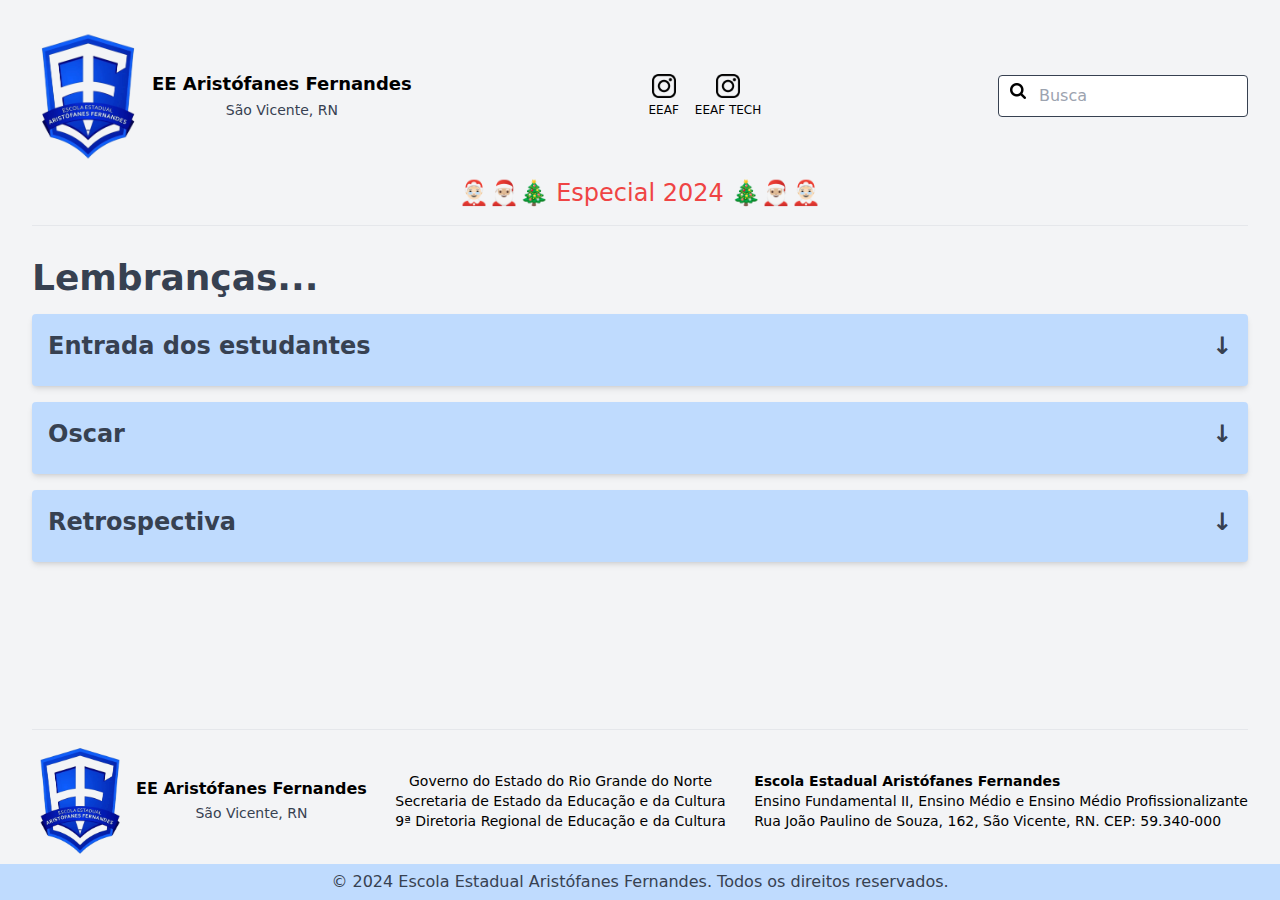
==== src/especial2024.html @ 7f9d2aff "Seção especial 2024" ====
<!DOCTYPE html>
<html lang="pt-br">

<head>
    <meta charset="UTF-8">
    <meta name="viewport" content="width=device-width, initial-scale=1.0">
    <title>Modalidades - EEAF</title>
    <link rel="stylesheet" href="./output.css" />
    <link rel="shortcut icon" href="../imagens/logo-eeaf.png" type="image/x-icon">
</head>

<body class="flex flex-col min-h-screen bg-gray-100">
    <header class="m-4 md:m-8">
        <div class="flex flex-col md:flex-row md:justify-between items-center">
            <!-- logo -->
            <a href="../index.html" class="flex items-center mb-4 md:mb-0">
                <img src="../imagens/logo-eeaf.png" alt="Impossível carregar logo" class="w-28" />
                <div class="ml-2 text-center">
                    <span class="text-lg font-semibold">EE Aristófanes Fernandes</span><br />
                    <span class="text-gray-700 text-sm">São Vicente, RN</span>
                </div>
            </a>

            <!-- redes sociais -->
            <div class="flex space-x-4 mb-4 md:mb-0">
                <a href="https://www.instagram.com/e.e.aristofanes_fernandes/" target="_blank"
                    class="flex flex-col items-center">
                    <img src="../imagens/logo-instagram.png" alt="Logo do Instagram indisponível" class="w-6 mb-1" />
                    <div class="text-xs">EEAF</div>
                </a>
                <a href="https://www.instagram.com/eeaftech/" target="_blank" class="flex flex-col items-center">
                    <img src="../imagens/logo-instagram.png" alt="Logo do Instagram indisponível" class="w-6 mb-1" />
                    <div class="text-xs">EEAF TECH</div>
                </a>

                <!-- <a href="#">
                    <img src="../imagens/logo-whatsapp.png" alt="Logo do WhatsApp indisponível" class="w-6" />
                </a> -->
            </div>

            <!-- busca -->
            <div class="relative">
                <input type="search" class="border border-gray-700 rounded outline-none p-2 pl-10 text-md"
                    placeholder="Busca">
                <img src="../imagens/lupa.png" class="absolute left-3 top-2 w-4 cursor-pointer">
            </div>
        </div>

        <nav class="mt-4">
            <ul class="flex flex-wrap justify-center space-x-8 text-gray-700 cursor-pointer">
                <li><a href="#"
                        class="hover:transition hover:duration-200 hover:text-blue-500 text-2xl text-red-500">🤶🏻🎅🏼🎄
                        Especial 2024 🎄🎅🏼🤶🏻</a></li>
            </ul>
        </nav>
        <hr class="mt-4" />
    </header>

    <main class="mx-4 md:mx-8 space-y-4 flex-grow text-gray-700">
        <h1 class="text-3xl md:text-4xl font-bold mb-4">Lembranças...</h1>
        <!-- lembranças -->

        <!-- entrada dos estudantes -->
        <div class="w-full max-w-full mx-auto space-y-4">
            <div class="bg-blue-200 hover:bg-blue-300 cursor-pointer p-4 rounded shadow-md">
                <h2 class="text-2xl font-bold mb-2 flex items-center cursor-pointer" onclick="toggleContent(this)">
                    <span class="text-gray-700">Entrada dos estudantes</span>
                    <span class="ml-auto transform transition-transform duration-300" id="arrow">
                        &darr; <!-- Você pode substituir por um ícone SVG ou Font Awesome -->
                    </span>
                </h2>
                <p class="text-justify hidden" style="padding:56.34% 0 0 0;position:relative;">
                    <iframe
                        src="https://player.vimeo.com/video/1040495493?title=0&amp;byline=0&amp;portrait=0&amp;badge=0&amp;autopause=0&amp;player_id=0&amp;app_id=58479"
                        frameborder="0" allow="autoplay; fullscreen; picture-in-picture; clipboard-write"
                        style="position:absolute;top:0;left:0;width:100%;height:100%;"
                        title="2024 Aula da saudade - Entrada"></iframe>
                    <script src="https://player.vimeo.com/api/player.js"></script>
                </p>
            </div>
        </div>

        <!-- oscar -->
        <div class="w-full max-w-full mx-auto space-y-4">
            <div class="bg-blue-200 hover:bg-blue-300 cursor-pointer p-4 rounded shadow-md">
                <h2 class="text-2xl font-bold mb-2 flex items-center cursor-pointer" onclick="toggleContent(this)">
                    <span class="text-gray-700">Oscar</span>
                    <span class="ml-auto transform transition-transform duration-300" id="arrow">
                        &darr; <!-- Você pode substituir por um ícone SVG ou Font Awesome -->
                    </span>
                </h2>
                <p class="text-justify hidden" style="padding:56.34% 0 0 0;position:relative;">
                    <iframe
                        src="https://player.vimeo.com/video/1040501749?title=0&amp;byline=0&amp;portrait=0&amp;badge=0&amp;autopause=0&amp;player_id=0&amp;app_id=58479"
                        frameborder="0" allow="autoplay; fullscreen; picture-in-picture; clipboard-write"
                        style="position:absolute;top:0;left:0;width:100%;height:100%;"
                        title="2024 Aula da saudade - Oscar"></iframe>
                    <script src="https://player.vimeo.com/api/player.js"></script>
                </p>
            </div>
        </div>

        <!-- retrospectiva -->
        <div class="w-full max-w-full mx-auto space-y-4">
            <div class="bg-blue-200 hover:bg-blue-300 cursor-pointer p-4 rounded shadow-md">
                <h2 class="text-2xl font-bold mb-2 flex items-center cursor-pointer" onclick="toggleContent(this)">
                    <span class="text-gray-700">Retrospectiva</span>
                    <span class="ml-auto transform transition-transform duration-300" id="arrow">
                        &darr; <!-- Você pode substituir por um ícone SVG ou Font Awesome -->
                    </span>
                </h2>
                <p class="text-justify hidden" style="padding:56.34% 0 0 0;position:relative;">
                    <iframe
                        src="https://player.vimeo.com/video/1040501806?title=0&amp;byline=0&amp;portrait=0&amp;badge=0&amp;autopause=0&amp;player_id=0&amp;app_id=58479"
                        frameborder="0" allow="autoplay; fullscreen; picture-in-picture; clipboard-write"
                        style="position:absolute;top:0;left:0;width:100%;height:100%;"
                        title="2024 Aula da saudade - Retrospectiva"></iframe>
                    <script src="https://player.vimeo.com/api/player.js"></script>
                </p>
            </div>
        </div>

    </main>

    <footer class="mt-auto px-4 md:px-8 pb-2 pt-4">
        <hr class="mb-4">
        <div class="flex flex-col md:flex-row justify-between items-center">
            <div class="flex items-center mb-4 md:mb-0">
                <a href="../index.html" class="flex items-center">
                    <img src="../imagens/logo-eeaf.png" alt="Impossível carregar logo" class="w-20 md:w-24" />
                    <div class="ml-2 text-center">
                        <span class="font-semibold">EE Aristófanes Fernandes</span><br />
                        <span class="text-gray-700 text-sm">São Vicente, RN</span>
                    </div>
                </a>
            </div>
            <div class="text-center text-sm mb-4 md:mb-0">
                Governo do Estado do Rio Grande do Norte <br />
                Secretaria de Estado da Educação e da Cultura <br />
                9ª Diretoria Regional de Educação e da Cultura <br />
            </div>
            <div class="text-sm">
                <span class="font-bold">Escola Estadual Aristófanes Fernandes</span><br />
                Ensino Fundamental II, Ensino Médio e Ensino Médio Profissionalizante <br />
                Rua João Paulino de Souza, 162, São Vicente, RN. CEP: 59.340-000 <br />
            </div>
        </div>
    </footer>

    <div class="bg-blue-200 text-gray-700 text-center h-9 flex items-center justify-center">
        &copy; 2024 Escola Estadual Aristófanes Fernandes. Todos os direitos reservados.
    </div>
    <script src="./scripts.js"></script>
</body>

</html>
---- src/output.css ----
*, ::before, ::after {
  --tw-border-spacing-x: 0;
  --tw-border-spacing-y: 0;
  --tw-translate-x: 0;
  --tw-translate-y: 0;
  --tw-rotate: 0;
  --tw-skew-x: 0;
  --tw-skew-y: 0;
  --tw-scale-x: 1;
  --tw-scale-y: 1;
  --tw-pan-x:  ;
  --tw-pan-y:  ;
  --tw-pinch-zoom:  ;
  --tw-scroll-snap-strictness: proximity;
  --tw-gradient-from-position:  ;
  --tw-gradient-via-position:  ;
  --tw-gradient-to-position:  ;
  --tw-ordinal:  ;
  --tw-slashed-zero:  ;
  --tw-numeric-figure:  ;
  --tw-numeric-spacing:  ;
  --tw-numeric-fraction:  ;
  --tw-ring-inset:  ;
  --tw-ring-offset-width: 0px;
  --tw-ring-offset-color: #fff;
  --tw-ring-color: rgb(59 130 246 / 0.5);
  --tw-ring-offset-shadow: 0 0 #0000;
  --tw-ring-shadow: 0 0 #0000;
  --tw-shadow: 0 0 #0000;
  --tw-shadow-colored: 0 0 #0000;
  --tw-blur:  ;
  --tw-brightness:  ;
  --tw-contrast:  ;
  --tw-grayscale:  ;
  --tw-hue-rotate:  ;
  --tw-invert:  ;
  --tw-saturate:  ;
  --tw-sepia:  ;
  --tw-drop-shadow:  ;
  --tw-backdrop-blur:  ;
  --tw-backdrop-brightness:  ;
  --tw-backdrop-contrast:  ;
  --tw-backdrop-grayscale:  ;
  --tw-backdrop-hue-rotate:  ;
  --tw-backdrop-invert:  ;
  --tw-backdrop-opacity:  ;
  --tw-backdrop-saturate:  ;
  --tw-backdrop-sepia:  ;
  --tw-contain-size:  ;
  --tw-contain-layout:  ;
  --tw-contain-paint:  ;
  --tw-contain-style:  ;
}

::backdrop {
  --tw-border-spacing-x: 0;
  --tw-border-spacing-y: 0;
  --tw-translate-x: 0;
  --tw-translate-y: 0;
  --tw-rotate: 0;
  --tw-skew-x: 0;
  --tw-skew-y: 0;
  --tw-scale-x: 1;
  --tw-scale-y: 1;
  --tw-pan-x:  ;
  --tw-pan-y:  ;
  --tw-pinch-zoom:  ;
  --tw-scroll-snap-strictness: proximity;
  --tw-gradient-from-position:  ;
  --tw-gradient-via-position:  ;
  --tw-gradient-to-position:  ;
  --tw-ordinal:  ;
  --tw-slashed-zero:  ;
  --tw-numeric-figure:  ;
  --tw-numeric-spacing:  ;
  --tw-numeric-fraction:  ;
  --tw-ring-inset:  ;
  --tw-ring-offset-width: 0px;
  --tw-ring-offset-color: #fff;
  --tw-ring-color: rgb(59 130 246 / 0.5);
  --tw-ring-offset-shadow: 0 0 #0000;
  --tw-ring-shadow: 0 0 #0000;
  --tw-shadow: 0 0 #0000;
  --tw-shadow-colored: 0 0 #0000;
  --tw-blur:  ;
  --tw-brightness:  ;
  --tw-contrast:  ;
  --tw-grayscale:  ;
  --tw-hue-rotate:  ;
  --tw-invert:  ;
  --tw-saturate:  ;
  --tw-sepia:  ;
  --tw-drop-shadow:  ;
  --tw-backdrop-blur:  ;
  --tw-backdrop-brightness:  ;
  --tw-backdrop-contrast:  ;
  --tw-backdrop-grayscale:  ;
  --tw-backdrop-hue-rotate:  ;
  --tw-backdrop-invert:  ;
  --tw-backdrop-opacity:  ;
  --tw-backdrop-saturate:  ;
  --tw-backdrop-sepia:  ;
  --tw-contain-size:  ;
  --tw-contain-layout:  ;
  --tw-contain-paint:  ;
  --tw-contain-style:  ;
}

/*
! tailwindcss v3.4.17 | MIT License | https://tailwindcss.com
*/

/*
1. Prevent padding and border from affecting element width. (https://github.com/mozdevs/cssremedy/issues/4)
2. Allow adding a border to an element by just adding a border-width. (https://github.com/tailwindcss/tailwindcss/pull/116)
*/

*,
::before,
::after {
  box-sizing: border-box;
  /* 1 */
  border-width: 0;
  /* 2 */
  border-style: solid;
  /* 2 */
  border-color: #e5e7eb;
  /* 2 */
}

::before,
::after {
  --tw-content: '';
}

/*
1. Use a consistent sensible line-height in all browsers.
2. Prevent adjustments of font size after orientation changes in iOS.
3. Use a more readable tab size.
4. Use the user's configured `sans` font-family by default.
5. Use the user's configured `sans` font-feature-settings by default.
6. Use the user's configured `sans` font-variation-settings by default.
7. Disable tap highlights on iOS
*/

html,
:host {
  line-height: 1.5;
  /* 1 */
  -webkit-text-size-adjust: 100%;
  /* 2 */
  -moz-tab-size: 4;
  /* 3 */
  -o-tab-size: 4;
     tab-size: 4;
  /* 3 */
  font-family: ui-sans-serif, system-ui, sans-serif, "Apple Color Emoji", "Segoe UI Emoji", "Segoe UI Symbol", "Noto Color Emoji";
  /* 4 */
  font-feature-settings: normal;
  /* 5 */
  font-variation-settings: normal;
  /* 6 */
  -webkit-tap-highlight-color: transparent;
  /* 7 */
}

/*
1. Remove the margin in all browsers.
2. Inherit line-height from `html` so users can set them as a class directly on the `html` element.
*/

body {
  margin: 0;
  /* 1 */
  line-height: inherit;
  /* 2 */
}

/*
1. Add the correct height in Firefox.
2. Correct the inheritance of border color in Firefox. (https://bugzilla.mozilla.org/show_bug.cgi?id=190655)
3. Ensure horizontal rules are visible by default.
*/

hr {
  height: 0;
  /* 1 */
  color: inherit;
  /* 2 */
  border-top-width: 1px;
  /* 3 */
}

/*
Add the correct text decoration in Chrome, Edge, and Safari.
*/

abbr:where([title]) {
  -webkit-text-decoration: underline dotted;
          text-decoration: underline dotted;
}

/*
Remove the default font size and weight for headings.
*/

h1,
h2,
h3,
h4,
h5,
h6 {
  font-size: inherit;
  font-weight: inherit;
}

/*
Reset links to optimize for opt-in styling instead of opt-out.
*/

a {
  color: inherit;
  text-decoration: inherit;
}

/*
Add the correct font weight in Edge and Safari.
*/

b,
strong {
  font-weight: bolder;
}

/*
1. Use the user's configured `mono` font-family by default.
2. Use the user's configured `mono` font-feature-settings by default.
3. Use the user's configured `mono` font-variation-settings by default.
4. Correct the odd `em` font sizing in all browsers.
*/

code,
kbd,
samp,
pre {
  font-family: ui-monospace, SFMono-Regular, Menlo, Monaco, Consolas, "Liberation Mono", "Courier New", monospace;
  /* 1 */
  font-feature-settings: normal;
  /* 2 */
  font-variation-settings: normal;
  /* 3 */
  font-size: 1em;
  /* 4 */
}

/*
Add the correct font size in all browsers.
*/

small {
  font-size: 80%;
}

/*
Prevent `sub` and `sup` elements from affecting the line height in all browsers.
*/

sub,
sup {
  font-size: 75%;
  line-height: 0;
  position: relative;
  vertical-align: baseline;
}

sub {
  bottom: -0.25em;
}

sup {
  top: -0.5em;
}

/*
1. Remove text indentation from table contents in Chrome and Safari. (https://bugs.chromium.org/p/chromium/issues/detail?id=999088, https://bugs.webkit.org/show_bug.cgi?id=201297)
2. Correct table border color inheritance in all Chrome and Safari. (https://bugs.chromium.org/p/chromium/issues/detail?id=935729, https://bugs.webkit.org/show_bug.cgi?id=195016)
3. Remove gaps between table borders by default.
*/

table {
  text-indent: 0;
  /* 1 */
  border-color: inherit;
  /* 2 */
  border-collapse: collapse;
  /* 3 */
}

/*
1. Change the font styles in all browsers.
2. Remove the margin in Firefox and Safari.
3. Remove default padding in all browsers.
*/

button,
input,
optgroup,
select,
textarea {
  font-family: inherit;
  /* 1 */
  font-feature-settings: inherit;
  /* 1 */
  font-variation-settings: inherit;
  /* 1 */
  font-size: 100%;
  /* 1 */
  font-weight: inherit;
  /* 1 */
  line-height: inherit;
  /* 1 */
  letter-spacing: inherit;
  /* 1 */
  color: inherit;
  /* 1 */
  margin: 0;
  /* 2 */
  padding: 0;
  /* 3 */
}

/*
Remove the inheritance of text transform in Edge and Firefox.
*/

button,
select {
  text-transform: none;
}

/*
1. Correct the inability to style clickable types in iOS and Safari.
2. Remove default button styles.
*/

button,
input:where([type='button']),
input:where([type='reset']),
input:where([type='submit']) {
  -webkit-appearance: button;
  /* 1 */
  background-color: transparent;
  /* 2 */
  background-image: none;
  /* 2 */
}

/*
Use the modern Firefox focus style for all focusable elements.
*/

:-moz-focusring {
  outline: auto;
}

/*
Remove the additional `:invalid` styles in Firefox. (https://github.com/mozilla/gecko-dev/blob/2f9eacd9d3d995c937b4251a5557d95d494c9be1/layout/style/res/forms.css#L728-L737)
*/

:-moz-ui-invalid {
  box-shadow: none;
}

/*
Add the correct vertical alignment in Chrome and Firefox.
*/

progress {
  vertical-align: baseline;
}

/*
Correct the cursor style of increment and decrement buttons in Safari.
*/

::-webkit-inner-spin-button,
::-webkit-outer-spin-button {
  height: auto;
}

/*
1. Correct the odd appearance in Chrome and Safari.
2. Correct the outline style in Safari.
*/

[type='search'] {
  -webkit-appearance: textfield;
  /* 1 */
  outline-offset: -2px;
  /* 2 */
}

/*
Remove the inner padding in Chrome and Safari on macOS.
*/

::-webkit-search-decoration {
  -webkit-appearance: none;
}

/*
1. Correct the inability to style clickable types in iOS and Safari.
2. Change font properties to `inherit` in Safari.
*/

::-webkit-file-upload-button {
  -webkit-appearance: button;
  /* 1 */
  font: inherit;
  /* 2 */
}

/*
Add the correct display in Chrome and Safari.
*/

summary {
  display: list-item;
}

/*
Removes the default spacing and border for appropriate elements.
*/

blockquote,
dl,
dd,
h1,
h2,
h3,
h4,
h5,
h6,
hr,
figure,
p,
pre {
  margin: 0;
}

fieldset {
  margin: 0;
  padding: 0;
}

legend {
  padding: 0;
}

ol,
ul,
menu {
  list-style: none;
  margin: 0;
  padding: 0;
}

/*
Reset default styling for dialogs.
*/

dialog {
  padding: 0;
}

/*
Prevent resizing textareas horizontally by default.
*/

textarea {
  resize: vertical;
}

/*
1. Reset the default placeholder opacity in Firefox. (https://github.com/tailwindlabs/tailwindcss/issues/3300)
2. Set the default placeholder color to the user's configured gray 400 color.
*/

input::-moz-placeholder, textarea::-moz-placeholder {
  opacity: 1;
  /* 1 */
  color: #9ca3af;
  /* 2 */
}

input::placeholder,
textarea::placeholder {
  opacity: 1;
  /* 1 */
  color: #9ca3af;
  /* 2 */
}

/*
Set the default cursor for buttons.
*/

button,
[role="button"] {
  cursor: pointer;
}

/*
Make sure disabled buttons don't get the pointer cursor.
*/

:disabled {
  cursor: default;
}

/*
1. Make replaced elements `display: block` by default. (https://github.com/mozdevs/cssremedy/issues/14)
2. Add `vertical-align: middle` to align replaced elements more sensibly by default. (https://github.com/jensimmons/cssremedy/issues/14#issuecomment-634934210)
   This can trigger a poorly considered lint error in some tools but is included by design.
*/

img,
svg,
video,
canvas,
audio,
iframe,
embed,
object {
  display: block;
  /* 1 */
  vertical-align: middle;
  /* 2 */
}

/*
Constrain images and videos to the parent width and preserve their intrinsic aspect ratio. (https://github.com/mozdevs/cssremedy/issues/14)
*/

img,
video {
  max-width: 100%;
  height: auto;
}

/* Make elements with the HTML hidden attribute stay hidden by default */

[hidden]:where(:not([hidden="until-found"])) {
  display: none;
}

.absolute {
  position: absolute;
}

.relative {
  position: relative;
}

.left-3 {
  left: 0.75rem;
}

.top-2 {
  top: 0.5rem;
}

.m-4 {
  margin: 1rem;
}

.mx-4 {
  margin-left: 1rem;
  margin-right: 1rem;
}

.mx-auto {
  margin-left: auto;
  margin-right: auto;
}

.mb-1 {
  margin-bottom: 0.25rem;
}

.mb-2 {
  margin-bottom: 0.5rem;
}

.mb-4 {
  margin-bottom: 1rem;
}

.ml-16 {
  margin-left: 4rem;
}

.ml-2 {
  margin-left: 0.5rem;
}

.ml-auto {
  margin-left: auto;
}

.mt-4 {
  margin-top: 1rem;
}

.mt-8 {
  margin-top: 2rem;
}

.mt-auto {
  margin-top: auto;
}

.block {
  display: block;
}

.flex {
  display: flex;
}

.hidden {
  display: none;
}

.h-9 {
  height: 2.25rem;
}

.min-h-screen {
  min-height: 100vh;
}

.w-20 {
  width: 5rem;
}

.w-24 {
  width: 6rem;
}

.w-28 {
  width: 7rem;
}

.w-4 {
  width: 1rem;
}

.w-6 {
  width: 1.5rem;
}

.w-full {
  width: 100%;
}

.max-w-3xl {
  max-width: 48rem;
}

.max-w-full {
  max-width: 100%;
}

.flex-grow {
  flex-grow: 1;
}

.transform {
  transform: translate(var(--tw-translate-x), var(--tw-translate-y)) rotate(var(--tw-rotate)) skewX(var(--tw-skew-x)) skewY(var(--tw-skew-y)) scaleX(var(--tw-scale-x)) scaleY(var(--tw-scale-y));
}

.cursor-pointer {
  cursor: pointer;
}

.list-disc {
  list-style-type: disc;
}

.flex-col {
  flex-direction: column;
}

.flex-wrap {
  flex-wrap: wrap;
}

.items-center {
  align-items: center;
}

.justify-center {
  justify-content: center;
}

.justify-between {
  justify-content: space-between;
}

.space-x-4 > :not([hidden]) ~ :not([hidden]) {
  --tw-space-x-reverse: 0;
  margin-right: calc(1rem * var(--tw-space-x-reverse));
  margin-left: calc(1rem * calc(1 - var(--tw-space-x-reverse)));
}

.space-x-8 > :not([hidden]) ~ :not([hidden]) {
  --tw-space-x-reverse: 0;
  margin-right: calc(2rem * var(--tw-space-x-reverse));
  margin-left: calc(2rem * calc(1 - var(--tw-space-x-reverse)));
}

.space-y-4 > :not([hidden]) ~ :not([hidden]) {
  --tw-space-y-reverse: 0;
  margin-top: calc(1rem * calc(1 - var(--tw-space-y-reverse)));
  margin-bottom: calc(1rem * var(--tw-space-y-reverse));
}

.rounded {
  border-radius: 0.25rem;
}

.border {
  border-width: 1px;
}

.border-gray-400 {
  --tw-border-opacity: 1;
  border-color: rgb(156 163 175 / var(--tw-border-opacity, 1));
}

.border-gray-700 {
  --tw-border-opacity: 1;
  border-color: rgb(55 65 81 / var(--tw-border-opacity, 1));
}

.bg-blue-200 {
  --tw-bg-opacity: 1;
  background-color: rgb(191 219 254 / var(--tw-bg-opacity, 1));
}

.bg-blue-500 {
  --tw-bg-opacity: 1;
  background-color: rgb(59 130 246 / var(--tw-bg-opacity, 1));
}

.bg-gray-100 {
  --tw-bg-opacity: 1;
  background-color: rgb(243 244 246 / var(--tw-bg-opacity, 1));
}

.bg-white {
  --tw-bg-opacity: 1;
  background-color: rgb(255 255 255 / var(--tw-bg-opacity, 1));
}

.p-2 {
  padding: 0.5rem;
}

.p-4 {
  padding: 1rem;
}

.px-2 {
  padding-left: 0.5rem;
  padding-right: 0.5rem;
}

.px-4 {
  padding-left: 1rem;
  padding-right: 1rem;
}

.pb-2 {
  padding-bottom: 0.5rem;
}

.pl-10 {
  padding-left: 2.5rem;
}

.pt-4 {
  padding-top: 1rem;
}

.text-center {
  text-align: center;
}

.text-justify {
  text-align: justify;
}

.text-2xl {
  font-size: 1.5rem;
  line-height: 2rem;
}

.text-3xl {
  font-size: 1.875rem;
  line-height: 2.25rem;
}

.text-lg {
  font-size: 1.125rem;
  line-height: 1.75rem;
}

.text-sm {
  font-size: 0.875rem;
  line-height: 1.25rem;
}

.text-xl {
  font-size: 1.25rem;
  line-height: 1.75rem;
}

.text-xs {
  font-size: 0.75rem;
  line-height: 1rem;
}

.font-bold {
  font-weight: 700;
}

.font-semibold {
  font-weight: 600;
}

.text-blue-500 {
  --tw-text-opacity: 1;
  color: rgb(59 130 246 / var(--tw-text-opacity, 1));
}

.text-blue-700 {
  --tw-text-opacity: 1;
  color: rgb(29 78 216 / var(--tw-text-opacity, 1));
}

.text-gray-700 {
  --tw-text-opacity: 1;
  color: rgb(55 65 81 / var(--tw-text-opacity, 1));
}

.text-red-500 {
  --tw-text-opacity: 1;
  color: rgb(239 68 68 / var(--tw-text-opacity, 1));
}

.text-white {
  --tw-text-opacity: 1;
  color: rgb(255 255 255 / var(--tw-text-opacity, 1));
}

.shadow-md {
  --tw-shadow: 0 4px 6px -1px rgb(0 0 0 / 0.1), 0 2px 4px -2px rgb(0 0 0 / 0.1);
  --tw-shadow-colored: 0 4px 6px -1px var(--tw-shadow-color), 0 2px 4px -2px var(--tw-shadow-color);
  box-shadow: var(--tw-ring-offset-shadow, 0 0 #0000), var(--tw-ring-shadow, 0 0 #0000), var(--tw-shadow);
}

.outline-none {
  outline: 2px solid transparent;
  outline-offset: 2px;
}

.transition-transform {
  transition-property: transform;
  transition-timing-function: cubic-bezier(0.4, 0, 0.2, 1);
  transition-duration: 150ms;
}

.duration-300 {
  transition-duration: 300ms;
}

.hover\:bg-blue-300:hover {
  --tw-bg-opacity: 1;
  background-color: rgb(147 197 253 / var(--tw-bg-opacity, 1));
}

.hover\:bg-blue-600:hover {
  --tw-bg-opacity: 1;
  background-color: rgb(37 99 235 / var(--tw-bg-opacity, 1));
}

.hover\:bg-yellow-100:hover {
  --tw-bg-opacity: 1;
  background-color: rgb(254 249 195 / var(--tw-bg-opacity, 1));
}

.hover\:text-blue-500:hover {
  --tw-text-opacity: 1;
  color: rgb(59 130 246 / var(--tw-text-opacity, 1));
}

.hover\:text-blue-600:hover {
  --tw-text-opacity: 1;
  color: rgb(37 99 235 / var(--tw-text-opacity, 1));
}

.hover\:underline:hover {
  text-decoration-line: underline;
}

.hover\:underline-offset-4:hover {
  text-underline-offset: 4px;
}

.hover\:transition:hover {
  transition-property: color, background-color, border-color, text-decoration-color, fill, stroke, opacity, box-shadow, transform, filter, -webkit-backdrop-filter;
  transition-property: color, background-color, border-color, text-decoration-color, fill, stroke, opacity, box-shadow, transform, filter, backdrop-filter;
  transition-property: color, background-color, border-color, text-decoration-color, fill, stroke, opacity, box-shadow, transform, filter, backdrop-filter, -webkit-backdrop-filter;
  transition-timing-function: cubic-bezier(0.4, 0, 0.2, 1);
  transition-duration: 150ms;
}

.hover\:duration-200:hover {
  transition-duration: 200ms;
}

@media (min-width: 768px) {
  .md\:m-8 {
    margin: 2rem;
  }

  .md\:mx-8 {
    margin-left: 2rem;
    margin-right: 2rem;
  }

  .md\:mb-0 {
    margin-bottom: 0px;
  }

  .md\:w-1\/2 {
    width: 50%;
  }

  .md\:w-24 {
    width: 6rem;
  }

  .md\:flex-row {
    flex-direction: row;
  }

  .md\:justify-between {
    justify-content: space-between;
  }

  .md\:px-8 {
    padding-left: 2rem;
    padding-right: 2rem;
  }

  .md\:text-4xl {
    font-size: 2.25rem;
    line-height: 2.5rem;
  }
}
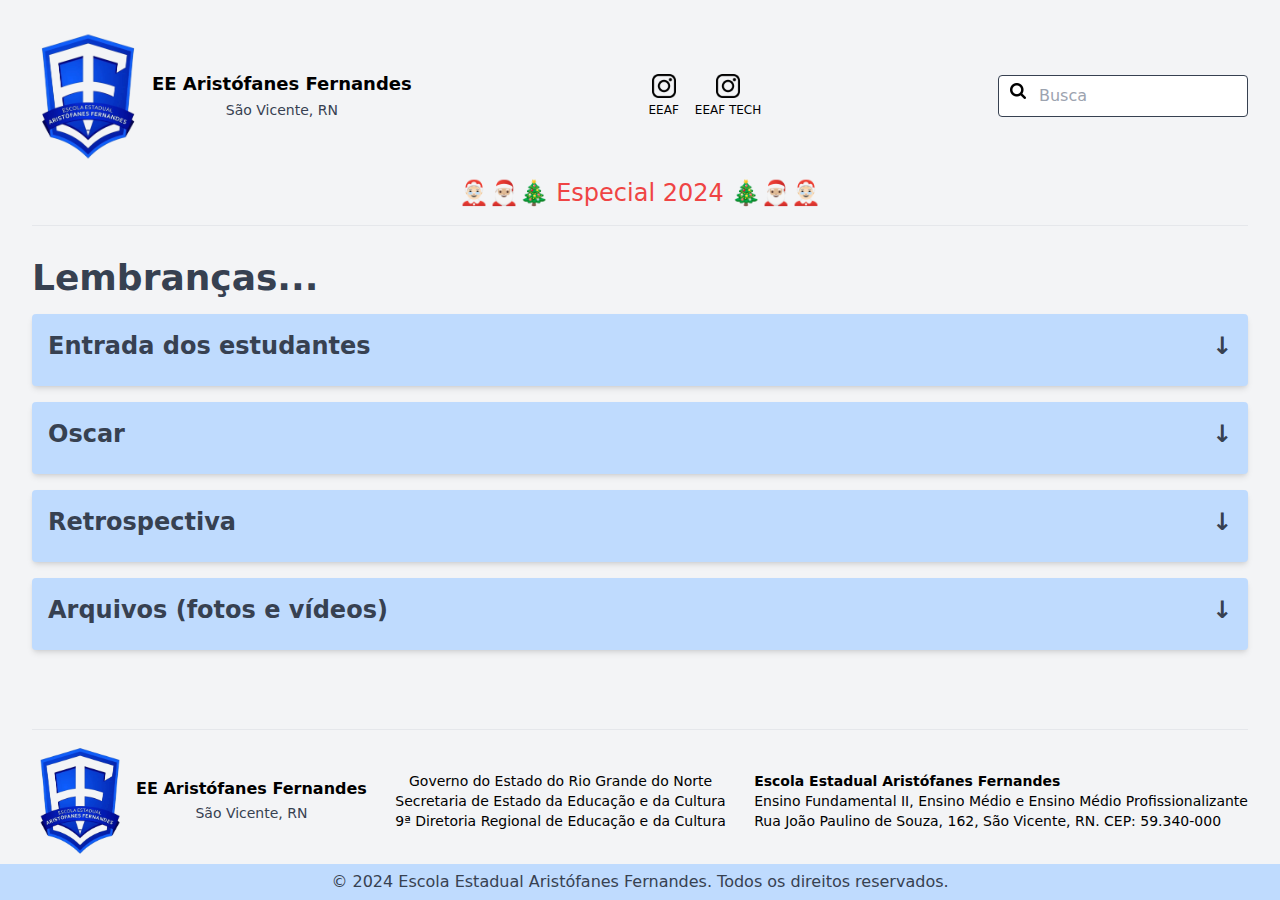
==== commit d54a9a8b: "inserção dos arquivos da aula da saudade 2024" ====
--- a/src/especial2024.html
+++ b/src/especial2024.html
@@ -120,6 +120,24 @@
             </div>
         </div>
 
+        <!-- arquivos -->
+        <div class="w-full max-w-full mx-auto space-y-4">
+            <div class="bg-blue-200 hover:bg-blue-300 cursor-pointer p-4 rounded shadow-md">
+                <h2 class="text-2xl font-bold mb-2 flex items-center cursor-pointer" onclick="toggleContent(this)">
+                    <span class="text-gray-700">Arquivos (fotos e vídeos)</span>
+                    <span class="ml-auto transform transition-transform duration-300" id="arrow">
+                        &darr; <!-- Você pode substituir por um ícone SVG ou Font Awesome -->
+                    </span>
+                </h2>
+                <p class="text-justify hidden relative">
+                    - 
+                    <a href="https://drive.google.com/drive/folders/1g9Ip-YEjcx5lY8gdBYS38ut0_rZs8Qn4?usp=sharing" target="_blank" class="underline underline-offset-4 hover:text-blue-600 hover:font-bold">
+                        Clique aqui para ver os arquivos da aula da saudade 2024
+                    </a> <br/>
+                </p>
+            </div>
+        </div>
+
     </main>
 
     <footer class="mt-auto px-4 md:px-8 pb-2 pt-4">
--- a/src/output.css
+++ b/src/output.css
@@ -865,6 +865,14 @@
   color: rgb(255 255 255 / var(--tw-text-opacity, 1));
 }
 
+.underline {
+  text-decoration-line: underline;
+}
+
+.underline-offset-4 {
+  text-underline-offset: 4px;
+}
+
 .shadow-md {
   --tw-shadow: 0 4px 6px -1px rgb(0 0 0 / 0.1), 0 2px 4px -2px rgb(0 0 0 / 0.1);
   --tw-shadow-colored: 0 4px 6px -1px var(--tw-shadow-color), 0 2px 4px -2px var(--tw-shadow-color);
@@ -899,6 +907,10 @@
 .hover\:bg-yellow-100:hover {
   --tw-bg-opacity: 1;
   background-color: rgb(254 249 195 / var(--tw-bg-opacity, 1));
+}
+
+.hover\:font-bold:hover {
+  font-weight: 700;
 }
 
 .hover\:text-blue-500:hover {
